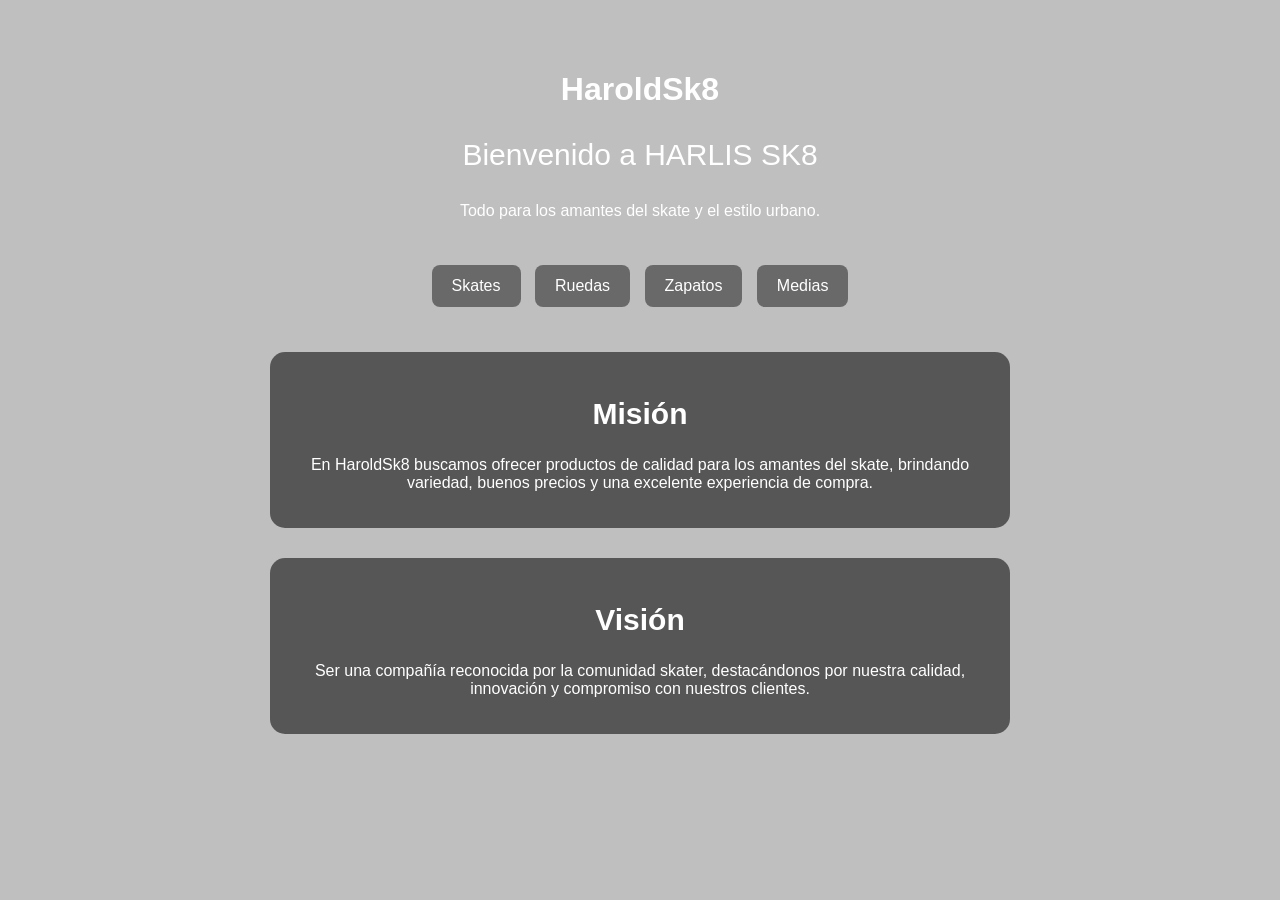
==== index.html @ 7a6e85af "Add files via upload" ====
<!DOCTYPE html>
<html lang="es">

<head>
    <meta charset="UTF-8">
    <title>HaroldSk8 - Tienda</title>
    <link rel="stylesheet" href="style.css">
</head>

<body>

    <div class="contenido">

        <h1>HaroldSk8</h1>

        <p class="bienvenida">
            Bienvenido a HARLIS SK8
        </p>

        <p>
            Todo para los amantes del skate y el estilo urbano.
        </p>

        <nav>
            <a href="Skate.html">Skates</a>
            <a href="Ruedas.html">Ruedas</a>
            <a href="Zapatos.html">Zapatos</a>
            <a href="medias.html">Medias</a>
        </nav>

        <section>
            <h2>Misión</h2>

            <p>
                En HaroldSk8 buscamos ofrecer productos de calidad
                para los amantes del skate, brindando variedad,
                buenos precios y una excelente experiencia de compra.
            </p>
        </section>

        <section>
            <h2>Visión</h2>

            <p>
                Ser una compañía reconocida por la comunidad skater,
                destacándonos por nuestra calidad, innovación y
                compromiso con nuestros clientes.
            </p>
        </section>

    </div>

</body>
</html>
---- style.css ----
html,
body {
    margin: 0;
    min-height: 100%;
}

body {
    font-family: Arial, sans-serif;
    text-align: center;
    color: white;

   background-image: url("./Imagenes/fondo.jpg");
    background-size: cover;
    background-position: center;
    background-repeat: no-repeat;
    background-attachment: fixed;
}

.contenido {
    min-height: 100vh;
    box-sizing: border-box;
    padding: 50px 20px;

    /* Capa oscura TRANSPARENTE encima de la imagen */
    background-color: rgba(0, 0, 0, 0.25);
}

h1 {
    h1 {
    font-family: Impact, "Arial Black", sans-serif;
    font-size: 75px;
    font-weight: 900;
    letter-spacing: 5px;
    text-transform: uppercase;

    color: white;

    text-shadow:
        4px 4px 0 #000,
        8px 8px 0 rgba(0, 0, 0, 0.5);

    transform: rotate(-2deg);

    margin: 0 0 20px;
}
}

.bienvenida {
    font-size: 30px;
}

nav {
    margin: 40px 0;
}

nav a {
    color: white;
    text-decoration: none;

    background-color: rgba(0, 0, 0, 0.45);

    padding: 12px 20px;
    margin: 5px;

    border-radius: 8px;
    display: inline-block;
}

nav a:hover {
    background-color: white;
    color: black;
}

section {
    max-width: 700px;
    margin: 30px auto;
    padding: 20px;

    background-color: rgba(0, 0, 0, 0.55);
    border-radius: 15px;
}

h2 {
    font-size: 30px;
}
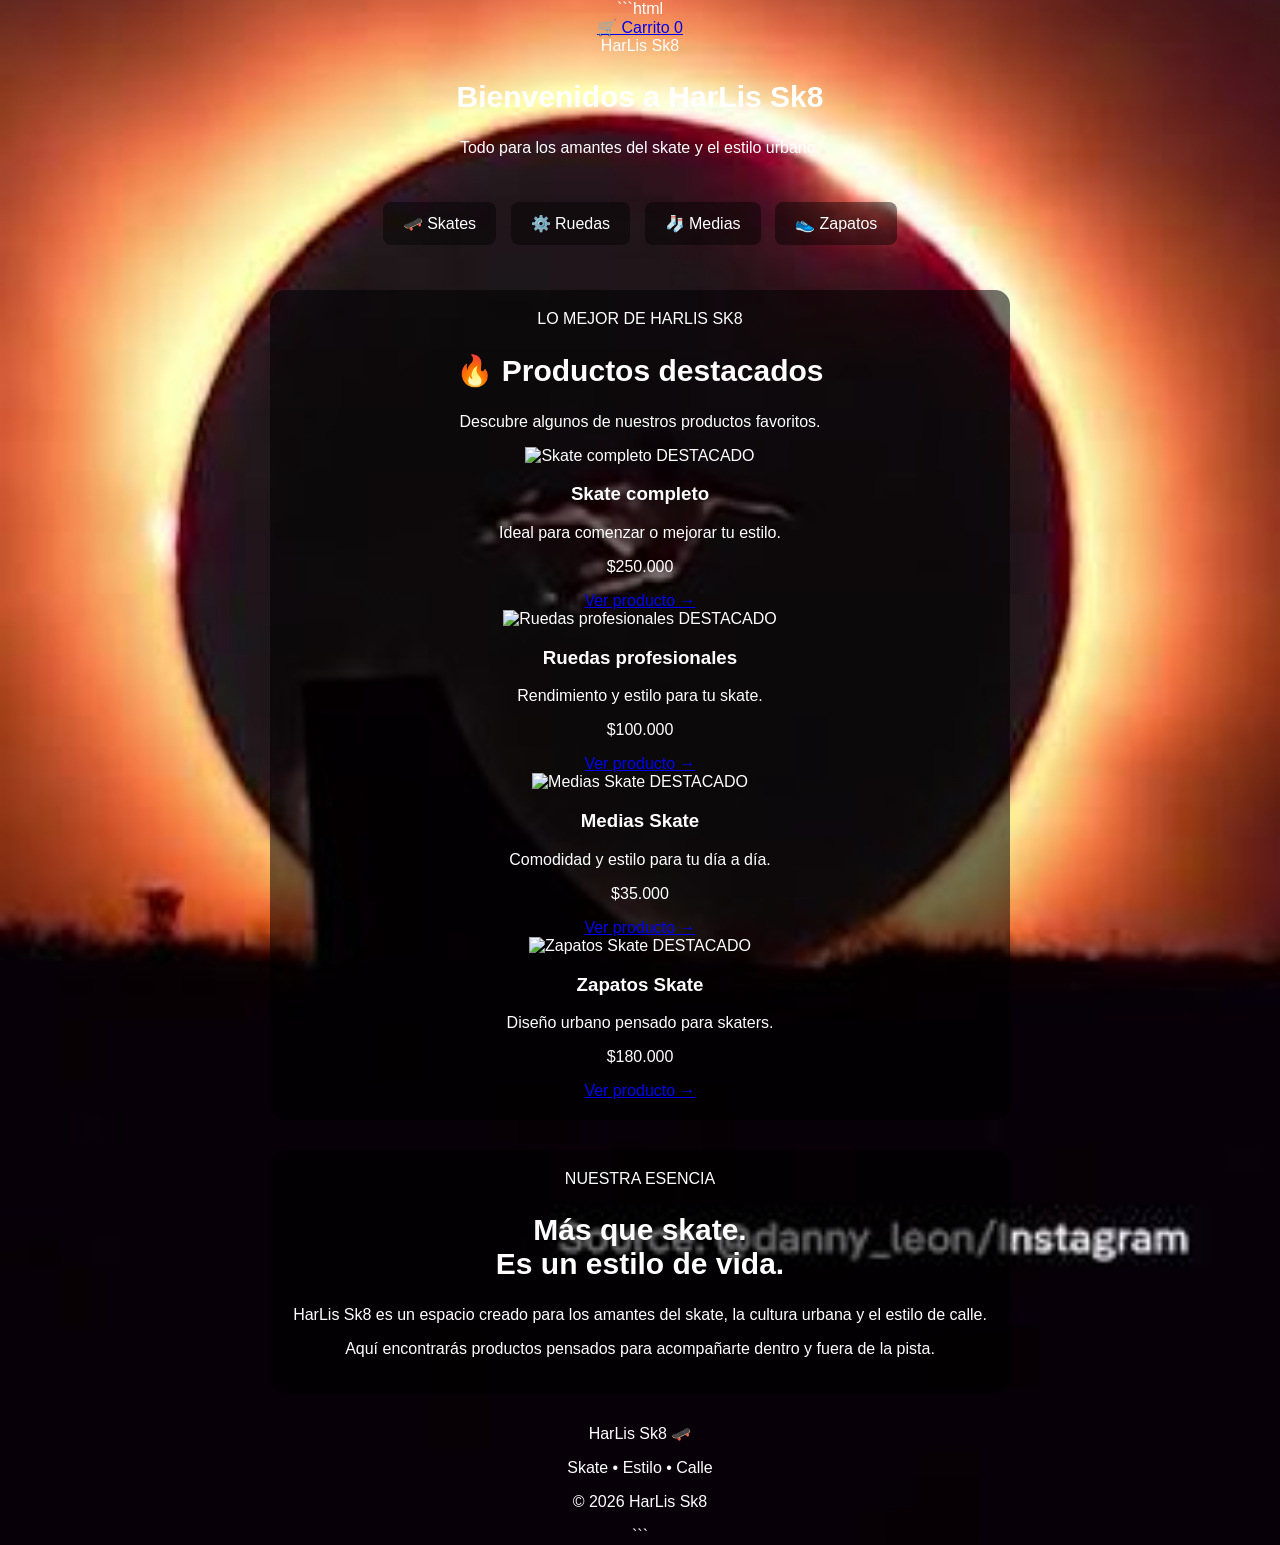
==== commit 888e1e25: "Update index.html" ====
--- a/index.html
+++ b/index.html
@@ -1,54 +1,484 @@
+```html
 <!DOCTYPE html>
 <html lang="es">
 
 <head>
+
     <meta charset="UTF-8">
-    <title>HaroldSk8 - Tienda</title>
-    <link rel="stylesheet" href="style.css">
+
+    <meta
+        name="viewport"
+        content="width=device-width, initial-scale=1.0"
+    >
+
+    <title>HarLis Sk8 | Skate & Estilo Urbano</title>
+
+    <link
+        rel="stylesheet"
+        href="style.css"
+    >
+
 </head>
 
+
 <body>
 
-    <div class="contenido">
-
-        <h1>HaroldSk8</h1>
-
-        <p class="bienvenida">
-            Bienvenido a HARLIS SK8
+
+    <!-- =====================================
+         PORTADA PRINCIPAL
+    ====================================== -->
+
+    <header class="portada">
+
+
+        <!-- CARRITO -->
+
+        <a
+            href="Carrito.html"
+            class="boton-carrito"
+        >
+
+            🛒 Carrito
+
+            <span id="contador-carrito">
+                0
+            </span>
+
+        </a>
+
+
+
+        <div class="contenido-portada">
+
+
+            <!-- LOGO -->
+
+            <div class="logo">
+
+                HarLis
+                <span>Sk8</span>
+
+            </div>
+
+
+
+            <!-- BIENVENIDA -->
+
+            <h2>
+
+                Bienvenidos a HarLis Sk8
+
+            </h2>
+
+
+            <p>
+
+                Todo para los amantes
+                del skate y el estilo urbano.
+
+            </p>
+
+
+
+            <!-- =================================
+                 MENÚ
+            ================================== -->
+
+            <nav>
+
+                <a href="Skate.html">
+                    🛹 Skates
+                </a>
+
+                <a href="Ruedas.html">
+                    ⚙️ Ruedas
+                </a>
+
+                <a href="Medias.html">
+                    🧦 Medias
+                </a>
+
+                <a href="Zapatos.html">
+                    👟 Zapatos
+                </a>
+
+            </nav>
+
+
+        </div>
+
+    </header>
+
+
+
+    <!-- =====================================
+         PRODUCTOS DESTACADOS
+    ====================================== -->
+
+    <section class="destacados">
+
+
+        <div class="titulo-seccion">
+
+
+            <span>
+                LO MEJOR DE HARLIS SK8
+            </span>
+
+
+            <h2>
+                🔥 Productos destacados
+            </h2>
+
+
+            <p>
+                Descubre algunos de nuestros
+                productos favoritos.
+            </p>
+
+
+        </div>
+
+
+
+        <!-- =================================
+             PRODUCTOS
+        ================================== -->
+
+        <div class="productos">
+
+
+
+            <!-- ==============================
+                 SKATE
+            =============================== -->
+
+            <article class="producto">
+
+
+                <div class="imagen-producto">
+
+
+                    <img
+                        src="Imagenes/Skate.jpg"
+                        alt="Skate completo"
+                    >
+
+
+                    <span class="etiqueta">
+                        DESTACADO
+                    </span>
+
+
+                </div>
+
+
+
+                <div class="producto-info">
+
+
+                    <h3>
+                        Skate completo
+                    </h3>
+
+
+                    <p class="descripcion">
+                        Ideal para comenzar
+                        o mejorar tu estilo.
+                    </p>
+
+
+                    <p class="precio">
+                        $250.000
+                    </p>
+
+
+                    <a
+                        href="Skate.html"
+                        class="boton"
+                    >
+                        Ver producto →
+                    </a>
+
+
+                </div>
+
+
+            </article>
+
+
+
+            <!-- ==============================
+                 RUEDAS
+            =============================== -->
+
+            <article class="producto">
+
+
+                <div class="imagen-producto">
+
+
+                    <img
+                        src="Imagenes/Ruedas (2).jpg"
+                        alt="Ruedas profesionales"
+                    >
+
+
+                    <span class="etiqueta">
+                        DESTACADO
+                    </span>
+
+
+                </div>
+
+
+
+                <div class="producto-info">
+
+
+                    <h3>
+                        Ruedas profesionales
+                    </h3>
+
+
+                    <p class="descripcion">
+                        Rendimiento y estilo
+                        para tu skate.
+                    </p>
+
+
+                    <p class="precio">
+                        $100.000
+                    </p>
+
+
+                    <a
+                        href="Ruedas.html"
+                        class="boton"
+                    >
+                        Ver producto →
+                    </a>
+
+
+                </div>
+
+
+            </article>
+
+
+
+            <!-- ==============================
+                 MEDIAS
+            =============================== -->
+
+            <article class="producto">
+
+
+                <div class="imagen-producto">
+
+
+                    <img
+                        src="Imagenes/Medias.jpg"
+                        alt="Medias Skate"
+                    >
+
+
+                    <span class="etiqueta">
+                        DESTACADO
+                    </span>
+
+
+                </div>
+
+
+
+                <div class="producto-info">
+
+
+                    <h3>
+                        Medias Skate
+                    </h3>
+
+
+                    <p class="descripcion">
+                        Comodidad y estilo
+                        para tu día a día.
+                    </p>
+
+
+                    <p class="precio">
+                        $35.000
+                    </p>
+
+
+                    <a
+                        href="Medias.html"
+                        class="boton"
+                    >
+                        Ver producto →
+                    </a>
+
+
+                </div>
+
+
+            </article>
+
+
+
+            <!-- ==============================
+                 ZAPATOS
+            =============================== -->
+
+            <article class="producto">
+
+
+                <div class="imagen-producto">
+
+
+                    <img
+                        src="Imagenes/zapatos.jpg"
+                        alt="Zapatos Skate"
+                    >
+
+
+                    <span class="etiqueta">
+                        DESTACADO
+                    </span>
+
+
+                </div>
+
+
+
+                <div class="producto-info">
+
+
+                    <h3>
+                        Zapatos Skate
+                    </h3>
+
+
+                    <p class="descripcion">
+                        Diseño urbano pensado
+                        para skaters.
+                    </p>
+
+
+                    <p class="precio">
+                        $180.000
+                    </p>
+
+
+                    <a
+                        href="Zapatos.html"
+                        class="boton"
+                    >
+                        Ver producto →
+                    </a>
+
+
+                </div>
+
+
+            </article>
+
+
+        </div>
+
+
+    </section>
+
+
+
+    <!-- =====================================
+         SOBRE HARLIS SK8
+    ====================================== -->
+
+    <section class="sobre">
+
+
+        <div class="sobre-contenido">
+
+
+            <span class="mini-titulo">
+                NUESTRA ESENCIA
+            </span>
+
+
+            <h2>
+
+                Más que skate.
+                <br>
+                Es un estilo de vida.
+
+            </h2>
+
+
+            <p>
+
+                HarLis Sk8 es un espacio creado
+                para los amantes del skate,
+                la cultura urbana y el estilo
+                de calle.
+
+            </p>
+
+
+            <p>
+
+                Aquí encontrarás productos
+                pensados para acompañarte
+                dentro y fuera de la pista.
+
+            </p>
+
+
+        </div>
+
+
+    </section>
+
+
+
+    <!-- =====================================
+         FOOTER
+    ====================================== -->
+
+    <footer>
+
+
+        <div class="footer-logo">
+
+            HarLis
+            <span>Sk8</span>
+            🛹
+
+        </div>
+
+
+        <p>
+            Skate • Estilo • Calle
         </p>
 
-        <p>
-            Todo para los amantes del skate y el estilo urbano.
+
+        <p class="copyright">
+            © 2026 HarLis Sk8
         </p>
 
-        <nav>
-            <a href="Skate.html">Skates</a>
-            <a href="Ruedas.html">Ruedas</a>
-            <a href="Zapatos.html">Zapatos</a>
-            <a href="medias.html">Medias</a>
-        </nav>
-
-        <section>
-            <h2>Misión</h2>
-
-            <p>
-                En HaroldSk8 buscamos ofrecer productos de calidad
-                para los amantes del skate, brindando variedad,
-                buenos precios y una excelente experiencia de compra.
-            </p>
-        </section>
-
-        <section>
-            <h2>Visión</h2>
-
-            <p>
-                Ser una compañía reconocida por la comunidad skater,
-                destacándonos por nuestra calidad, innovación y
-                compromiso con nuestros clientes.
-            </p>
-        </section>
-
-    </div>
+
+    </footer>
+
+
+
+    <!-- =====================================
+         JAVASCRIPT DEL CARRITO
+    ====================================== -->
+
+    <script src="carrito.js"></script>
+
 
 </body>
-</html>+
+</html>
+```
--- a/style.css
+++ b/style.css
@@ -9,7 +9,7 @@
     text-align: center;
     color: white;
 
-   background-image: url("./Imagenes/fondo.jpg");
+    background-image: url("fondo.jpg");
     background-size: cover;
     background-position: center;
     background-repeat: no-repeat;
@@ -21,12 +21,10 @@
     box-sizing: border-box;
     padding: 50px 20px;
 
-    /* Capa oscura TRANSPARENTE encima de la imagen */
     background-color: rgba(0, 0, 0, 0.25);
 }
 
 h1 {
-    h1 {
     font-family: Impact, "Arial Black", sans-serif;
     font-size: 75px;
     font-weight: 900;
@@ -42,7 +40,6 @@
     transform: rotate(-2deg);
 
     margin: 0 0 20px;
-}
 }
 
 .bienvenida {
@@ -82,4 +79,4 @@
 
 h2 {
     font-size: 30px;
-}+}
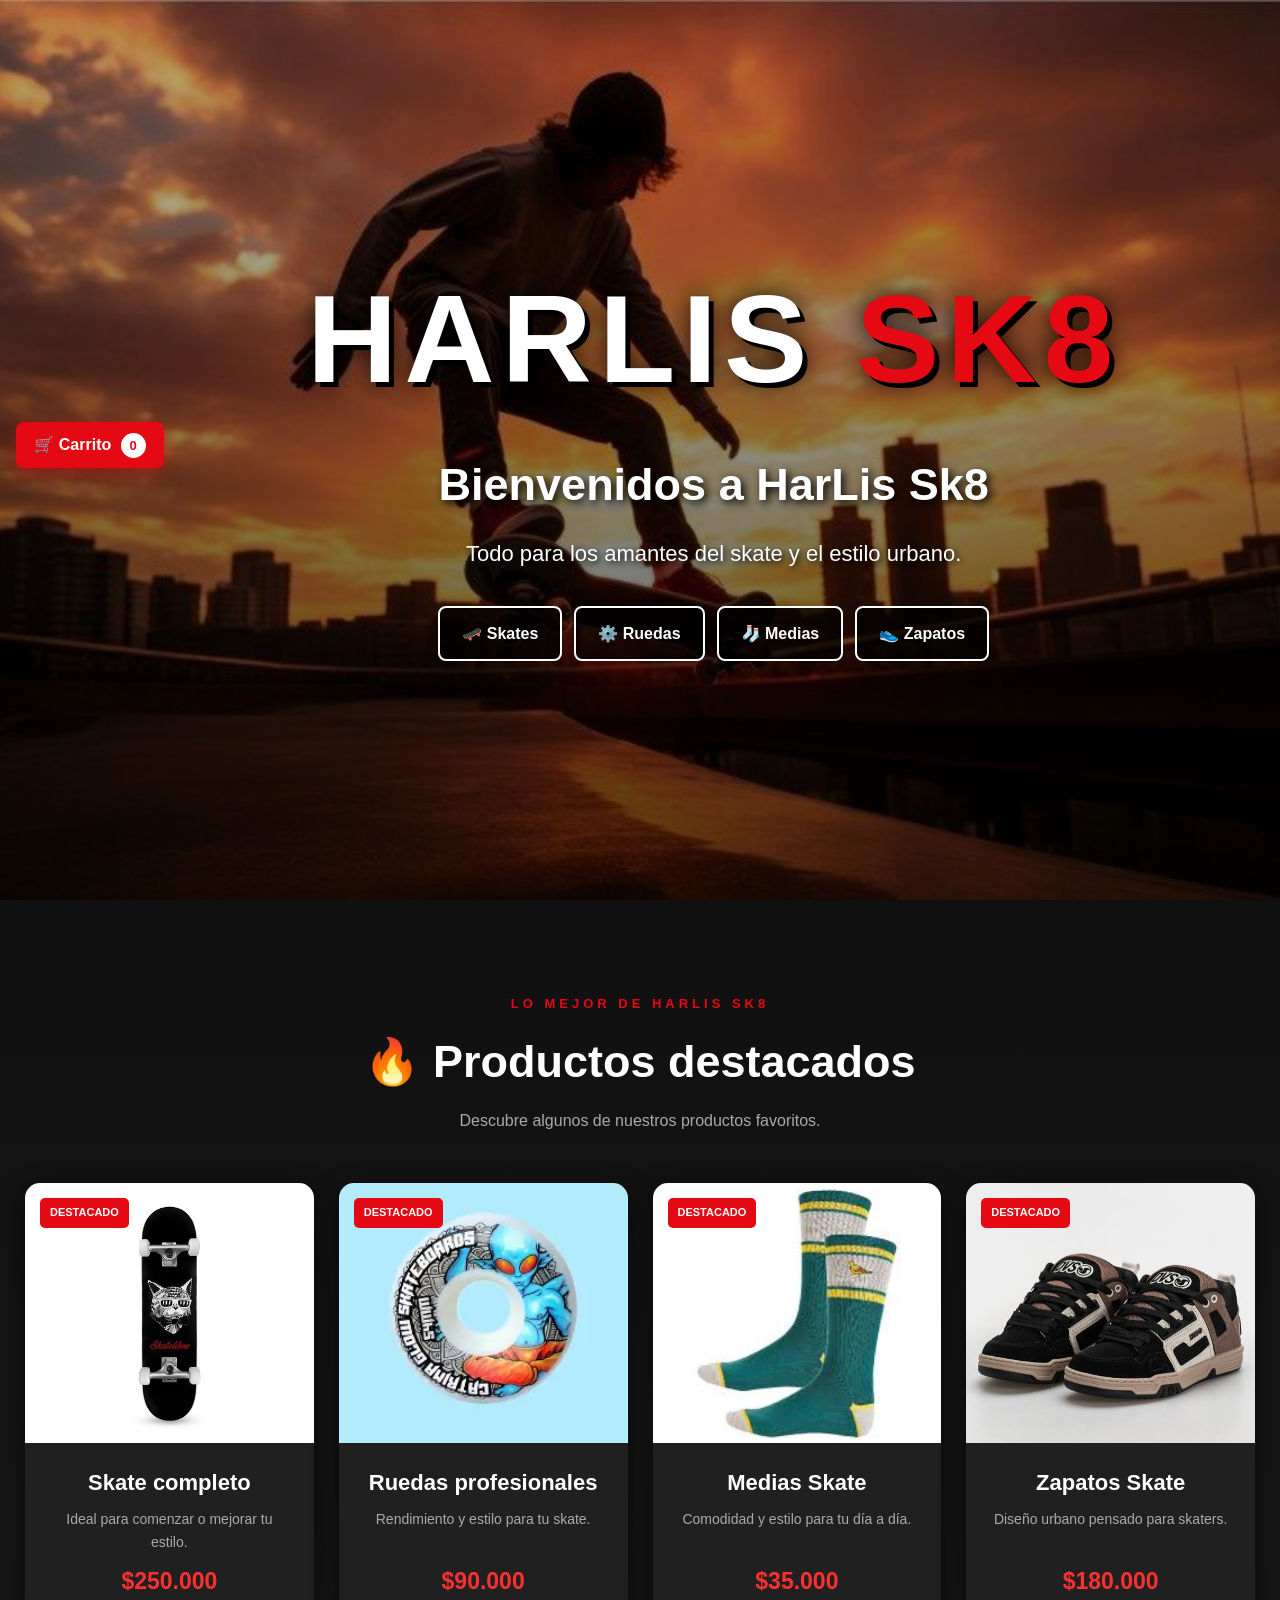
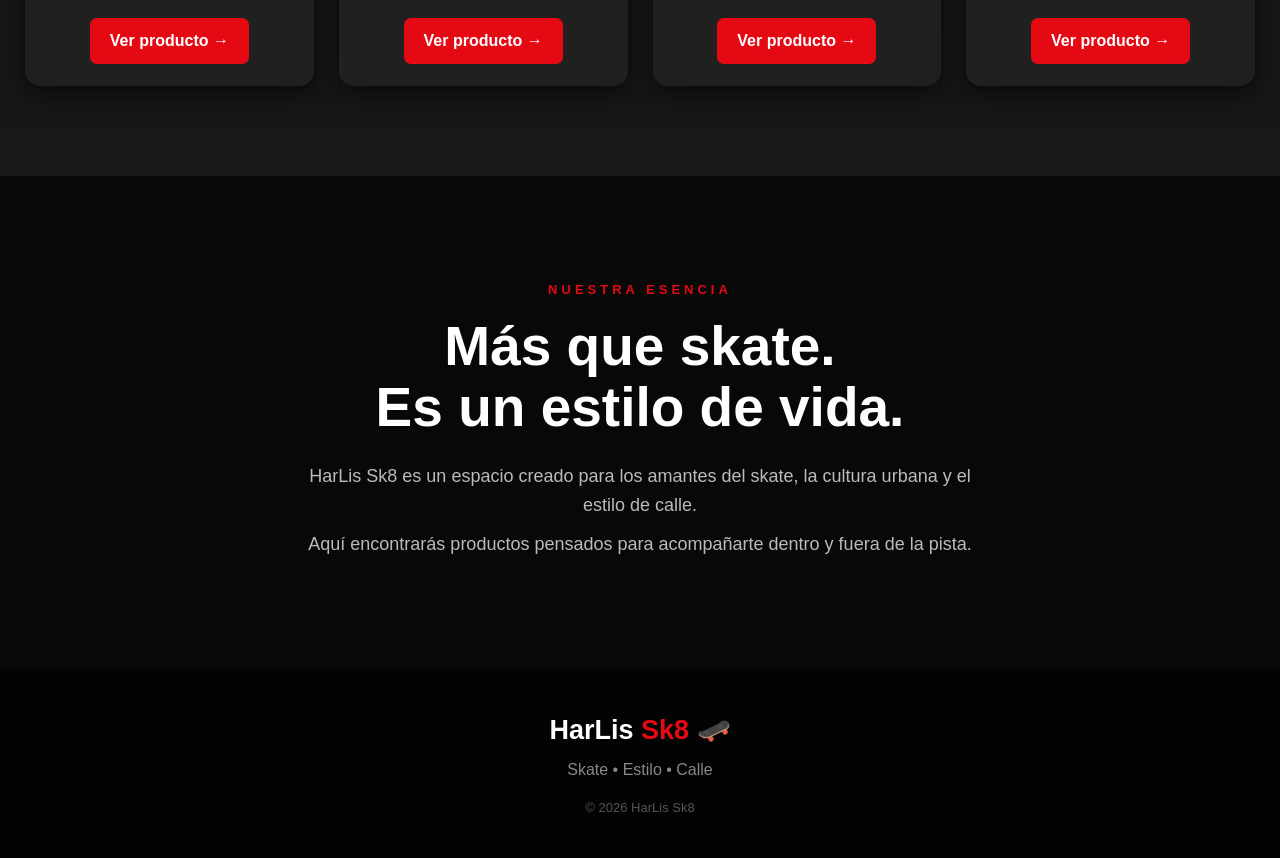
==== commit 058cdc8a: "Actualizacion Harlis Sk8" ====
--- a/index.html
+++ b/index.html
@@ -1,484 +1,535 @@
-```html
-<!DOCTYPE html>
-<html lang="es">
-
-<head>
-
-    <meta charset="UTF-8">
-
-    <meta
-        name="viewport"
-        content="width=device-width, initial-scale=1.0"
-    >
-
-    <title>HarLis Sk8 | Skate & Estilo Urbano</title>
-
-    <link
-        rel="stylesheet"
-        href="style.css"
-    >
-
-</head>
-
-
-<body>
-
-
-    <!-- =====================================
-         PORTADA PRINCIPAL
-    ====================================== -->
-
-    <header class="portada">
-
-
-        <!-- CARRITO -->
-
-        <a
-            href="Carrito.html"
-            class="boton-carrito"
-        >
-
-            🛒 Carrito
-
-            <span id="contador-carrito">
-                0
-            </span>
-
-        </a>
-
-
-
-        <div class="contenido-portada">
-
-
-            <!-- LOGO -->
-
-            <div class="logo">
-
-                HarLis
-                <span>Sk8</span>
-
-            </div>
-
-
-
-            <!-- BIENVENIDA -->
-
-            <h2>
-
-                Bienvenidos a HarLis Sk8
-
-            </h2>
-
-
-            <p>
-
-                Todo para los amantes
-                del skate y el estilo urbano.
-
-            </p>
-
-
-
-            <!-- =================================
-                 MENÚ
-            ================================== -->
-
-            <nav>
-
-                <a href="Skate.html">
-                    🛹 Skates
-                </a>
-
-                <a href="Ruedas.html">
-                    ⚙️ Ruedas
-                </a>
-
-                <a href="Medias.html">
-                    🧦 Medias
-                </a>
-
-                <a href="Zapatos.html">
-                    👟 Zapatos
-                </a>
-
-            </nav>
-
-
-        </div>
-
-    </header>
-
-
-
-    <!-- =====================================
-         PRODUCTOS DESTACADOS
-    ====================================== -->
-
-    <section class="destacados">
-
-
-        <div class="titulo-seccion">
-
-
-            <span>
-                LO MEJOR DE HARLIS SK8
-            </span>
-
-
-            <h2>
-                🔥 Productos destacados
-            </h2>
-
-
-            <p>
-                Descubre algunos de nuestros
-                productos favoritos.
-            </p>
-
-
-        </div>
-
-
-
-        <!-- =================================
-             PRODUCTOS
-        ================================== -->
-
-        <div class="productos">
-
-
-
-            <!-- ==============================
-                 SKATE
-            =============================== -->
-
-            <article class="producto">
-
-
-                <div class="imagen-producto">
-
-
-                    <img
-                        src="Imagenes/Skate.jpg"
-                        alt="Skate completo"
-                    >
-
-
-                    <span class="etiqueta">
-                        DESTACADO
-                    </span>
-
-
-                </div>
-
-
-
-                <div class="producto-info">
-
-
-                    <h3>
-                        Skate completo
-                    </h3>
-
-
-                    <p class="descripcion">
-                        Ideal para comenzar
-                        o mejorar tu estilo.
-                    </p>
-
-
-                    <p class="precio">
-                        $250.000
-                    </p>
-
-
-                    <a
-                        href="Skate.html"
-                        class="boton"
-                    >
-                        Ver producto →
-                    </a>
-
-
-                </div>
-
-
-            </article>
-
-
-
-            <!-- ==============================
-                 RUEDAS
-            =============================== -->
-
-            <article class="producto">
-
-
-                <div class="imagen-producto">
-
-
-                    <img
-                        src="Imagenes/Ruedas (2).jpg"
-                        alt="Ruedas profesionales"
-                    >
-
-
-                    <span class="etiqueta">
-                        DESTACADO
-                    </span>
-
-
-                </div>
-
-
-
-                <div class="producto-info">
-
-
-                    <h3>
-                        Ruedas profesionales
-                    </h3>
-
-
-                    <p class="descripcion">
-                        Rendimiento y estilo
-                        para tu skate.
-                    </p>
-
-
-                    <p class="precio">
-                        $100.000
-                    </p>
-
-
-                    <a
-                        href="Ruedas.html"
-                        class="boton"
-                    >
-                        Ver producto →
-                    </a>
-
-
-                </div>
-
-
-            </article>
-
-
-
-            <!-- ==============================
-                 MEDIAS
-            =============================== -->
-
-            <article class="producto">
-
-
-                <div class="imagen-producto">
-
-
-                    <img
-                        src="Imagenes/Medias.jpg"
-                        alt="Medias Skate"
-                    >
-
-
-                    <span class="etiqueta">
-                        DESTACADO
-                    </span>
-
-
-                </div>
-
-
-
-                <div class="producto-info">
-
-
-                    <h3>
-                        Medias Skate
-                    </h3>
-
-
-                    <p class="descripcion">
-                        Comodidad y estilo
-                        para tu día a día.
-                    </p>
-
-
-                    <p class="precio">
-                        $35.000
-                    </p>
-
-
-                    <a
-                        href="Medias.html"
-                        class="boton"
-                    >
-                        Ver producto →
-                    </a>
-
-
-                </div>
-
-
-            </article>
-
-
-
-            <!-- ==============================
-                 ZAPATOS
-            =============================== -->
-
-            <article class="producto">
-
-
-                <div class="imagen-producto">
-
-
-                    <img
-                        src="Imagenes/zapatos.jpg"
-                        alt="Zapatos Skate"
-                    >
-
-
-                    <span class="etiqueta">
-                        DESTACADO
-                    </span>
-
-
-                </div>
-
-
-
-                <div class="producto-info">
-
-
-                    <h3>
-                        Zapatos Skate
-                    </h3>
-
-
-                    <p class="descripcion">
-                        Diseño urbano pensado
-                        para skaters.
-                    </p>
-
-
-                    <p class="precio">
-                        $180.000
-                    </p>
-
-
-                    <a
-                        href="Zapatos.html"
-                        class="boton"
-                    >
-                        Ver producto →
-                    </a>
-
-
-                </div>
-
-
-            </article>
-
-
-        </div>
-
-
-    </section>
-
-
-
-    <!-- =====================================
-         SOBRE HARLIS SK8
-    ====================================== -->
-
-    <section class="sobre">
-
-
-        <div class="sobre-contenido">
-
-
-            <span class="mini-titulo">
-                NUESTRA ESENCIA
-            </span>
-
-
-            <h2>
-
-                Más que skate.
-                <br>
-                Es un estilo de vida.
-
-            </h2>
-
-
-            <p>
-
-                HarLis Sk8 es un espacio creado
-                para los amantes del skate,
-                la cultura urbana y el estilo
-                de calle.
-
-            </p>
-
-
-            <p>
-
-                Aquí encontrarás productos
-                pensados para acompañarte
-                dentro y fuera de la pista.
-
-            </p>
-
-
-        </div>
-
-
-    </section>
-
-
-
-    <!-- =====================================
-         FOOTER
-    ====================================== -->
-
-    <footer>
-
-
-        <div class="footer-logo">
-
-            HarLis
-            <span>Sk8</span>
-            🛹
-
-        </div>
-
-
-        <p>
-            Skate • Estilo • Calle
-        </p>
-
-
-        <p class="copyright">
-            © 2026 HarLis Sk8
-        </p>
-
-
-    </footer>
-
-
-
-    <!-- =====================================
-         JAVASCRIPT DEL CARRITO
-    ====================================== -->
-
-    <script src="carrito.js"></script>
-
-
-</body>
-
-</html>
-```
+<!DOCTYPE html>
+<html lang="es">
+
+<head>
+
+    <meta charset="UTF-8">
+
+    <meta
+        name="viewport"
+        content="width=device-width, initial-scale=1.0"
+    >
+
+    <title>HarLis Sk8 | Skate & Estilo Urbano</title>
+
+    <link
+        rel="stylesheet"
+        href="style.css"
+    >
+
+</head>
+
+
+<body>
+
+
+    <!-- =====================================
+         PORTADA PRINCIPAL
+    ====================================== -->
+
+    <header class="portada">
+
+
+        <!-- =================================
+             CARRITO
+        ================================== -->
+
+        <a
+            href="Carrito.html"
+            class="boton-carrito"
+        >
+
+            🛒 Carrito
+
+            <span id="contador-carrito">
+                0
+            </span>
+
+        </a>
+
+
+
+        <!-- =================================
+             CONTENIDO PORTADA
+        ================================== -->
+
+        <div class="contenido-portada">
+
+
+            <div class="logo">
+
+                HarLis <span>Sk8</span>
+
+            </div>
+
+
+            <h2>
+
+                Bienvenidos a HarLis Sk8
+
+            </h2>
+
+
+            <p>
+
+                Todo para los amantes del skate
+                y el estilo urbano.
+
+            </p>
+
+
+
+            <!-- =================================
+                 MENÚ PRINCIPAL
+            ================================== -->
+
+            <nav>
+
+
+                <a href="Skate.html">
+
+                    🛹 Skates
+
+                </a>
+
+
+                <a href="Ruedas.html">
+
+                    ⚙️ Ruedas
+
+                </a>
+
+
+                <a href="Medias.html">
+
+                    🧦 Medias
+
+                </a>
+
+
+                <a href="Zapatos.html">
+
+                    👟 Zapatos
+
+                </a>
+
+
+            </nav>
+
+
+        </div>
+
+
+    </header>
+
+
+
+    <!-- =====================================
+         PRODUCTOS DESTACADOS
+    ====================================== -->
+
+    <section class="destacados">
+
+
+        <div class="titulo-seccion">
+
+
+            <span>
+                LO MEJOR DE HARLIS SK8
+            </span>
+
+
+            <h2>
+
+                🔥 Productos destacados
+
+            </h2>
+
+
+            <p>
+
+                Descubre algunos de nuestros
+                productos favoritos.
+
+            </p>
+
+
+        </div>
+
+
+
+        <div class="productos">
+
+
+            <!-- =================================
+                 SKATE
+            ================================== -->
+
+            <article class="producto">
+
+
+                <div class="imagen-producto">
+
+
+                    <img
+                        src="Imagenes/Skate.jpg"
+                        alt="Skate completo"
+                    >
+
+
+                    <span class="etiqueta">
+
+                        DESTACADO
+
+                    </span>
+
+
+                </div>
+
+
+                <div class="producto-info">
+
+
+                    <h3>
+
+                        Skate completo
+
+                    </h3>
+
+
+                    <p class="descripcion">
+
+                        Ideal para comenzar
+                        o mejorar tu estilo.
+
+                    </p>
+
+
+                    <p class="precio">
+
+                        $250.000
+
+                    </p>
+
+
+                    <a
+                        href="Skate.html"
+                        class="boton"
+                    >
+
+                        Ver producto →
+
+                    </a>
+
+
+                </div>
+
+
+            </article>
+
+
+
+            <!-- =================================
+                 RUEDAS
+            ================================== -->
+
+            <article class="producto">
+
+
+                <div class="imagen-producto">
+
+
+                    <img
+                        src="Imagenes/Ruedas (2).jpg"
+                        alt="Ruedas profesionales"
+                    >
+
+
+                    <span class="etiqueta">
+
+                        DESTACADO
+
+                    </span>
+
+
+                </div>
+
+
+                <div class="producto-info">
+
+
+                    <h3>
+
+                        Ruedas profesionales
+
+                    </h3>
+
+
+                    <p class="descripcion">
+
+                        Rendimiento y estilo
+                        para tu skate.
+
+                    </p>
+
+
+                    <p class="precio">
+
+                        $90.000
+
+                    </p>
+
+
+                    <a
+                        href="Ruedas.html"
+                        class="boton"
+                    >
+
+                        Ver producto →
+
+                    </a>
+
+
+                </div>
+
+
+            </article>
+
+
+
+            <!-- =================================
+                 MEDIAS
+            ================================== -->
+
+            <article class="producto">
+
+
+                <div class="imagen-producto">
+
+
+                    <img
+                        src="Imagenes/Medias.jpg"
+                        alt="Medias Skate"
+                    >
+
+
+                    <span class="etiqueta">
+
+                        DESTACADO
+
+                    </span>
+
+
+                </div>
+
+
+                <div class="producto-info">
+
+
+                    <h3>
+
+                        Medias Skate
+
+                    </h3>
+
+
+                    <p class="descripcion">
+
+                        Comodidad y estilo
+                        para tu día a día.
+
+                    </p>
+
+
+                    <p class="precio">
+
+                        $35.000
+
+                    </p>
+
+
+                    <a
+                        href="Medias.html"
+                        class="boton"
+                    >
+
+                        Ver producto →
+
+                    </a>
+
+
+                </div>
+
+
+            </article>
+
+
+
+            <!-- =================================
+                 ZAPATOS
+            ================================== -->
+
+            <article class="producto">
+
+
+                <div class="imagen-producto">
+
+
+                    <img
+                        src="Imagenes/zapatos.jpg"
+                        alt="Zapatos Skate"
+                    >
+
+
+                    <span class="etiqueta">
+
+                        DESTACADO
+
+                    </span>
+
+
+                </div>
+
+
+                <div class="producto-info">
+
+
+                    <h3>
+
+                        Zapatos Skate
+
+                    </h3>
+
+
+                    <p class="descripcion">
+
+                        Diseño urbano pensado
+                        para skaters.
+
+                    </p>
+
+
+                    <p class="precio">
+
+                        $180.000
+
+                    </p>
+
+
+                    <a
+                        href="Zapatos.html"
+                        class="boton"
+                    >
+
+                        Ver producto →
+
+                    </a>
+
+
+                </div>
+
+
+            </article>
+
+
+        </div>
+
+
+    </section>
+
+
+
+    <!-- =====================================
+         SOBRE HARLIS SK8
+    ====================================== -->
+
+    <section class="sobre">
+
+
+        <div class="sobre-contenido">
+
+
+            <span class="mini-titulo">
+
+                NUESTRA ESENCIA
+
+            </span>
+
+
+            <h2>
+
+                Más que skate.
+                <br>
+                Es un estilo de vida.
+
+            </h2>
+
+
+            <p>
+
+                HarLis Sk8 es un espacio creado
+                para los amantes del skate,
+                la cultura urbana y el estilo
+                de calle.
+
+            </p>
+
+
+            <p>
+
+                Aquí encontrarás productos
+                pensados para acompañarte
+                dentro y fuera de la pista.
+
+            </p>
+
+
+        </div>
+
+
+    </section>
+
+
+
+    <!-- =====================================
+         FOOTER
+    ====================================== -->
+
+    <footer>
+
+
+        <div class="footer-logo">
+
+            HarLis <span>Sk8</span> 🛹
+
+        </div>
+
+
+        <p>
+
+            Skate • Estilo • Calle
+
+        </p>
+
+
+        <p class="copyright">
+
+            © 2026 HarLis Sk8
+
+        </p>
+
+
+    </footer>
+
+
+
+    <!-- =====================================
+         JAVASCRIPT DEL CARRITO
+    ====================================== -->
+
+    <script src="carrito.js"></script>
+
+
+</body>
+
+</html>
--- a/style.css
+++ b/style.css
@@ -1,82 +1,1734 @@
-html,
-body {
-    margin: 0;
-    min-height: 100%;
-}
-
-body {
-    font-family: Arial, sans-serif;
-    text-align: center;
-    color: white;
-
-    background-image: url("fondo.jpg");
-    background-size: cover;
-    background-position: center;
-    background-repeat: no-repeat;
-    background-attachment: fixed;
-}
-
-.contenido {
-    min-height: 100vh;
-    box-sizing: border-box;
-    padding: 50px 20px;
-
-    background-color: rgba(0, 0, 0, 0.25);
-}
-
-h1 {
-    font-family: Impact, "Arial Black", sans-serif;
-    font-size: 75px;
-    font-weight: 900;
-    letter-spacing: 5px;
-    text-transform: uppercase;
-
-    color: white;
-
-    text-shadow:
-        4px 4px 0 #000,
-        8px 8px 0 rgba(0, 0, 0, 0.5);
-
-    transform: rotate(-2deg);
-
-    margin: 0 0 20px;
-}
-
-.bienvenida {
-    font-size: 30px;
-}
-
-nav {
-    margin: 40px 0;
-}
-
-nav a {
-    color: white;
-    text-decoration: none;
-
-    background-color: rgba(0, 0, 0, 0.45);
-
-    padding: 12px 20px;
-    margin: 5px;
-
-    border-radius: 8px;
-    display: inline-block;
-}
-
-nav a:hover {
-    background-color: white;
-    color: black;
-}
-
-section {
-    max-width: 700px;
-    margin: 30px auto;
-    padding: 20px;
-
-    background-color: rgba(0, 0, 0, 0.55);
-    border-radius: 15px;
-}
-
-h2 {
-    font-size: 30px;
-}
+/* =========================================
+   HARLIS SK8
+   ESTILO COMPLETO
+========================================= */
+
+
+/* =========================================
+   RESET
+========================================= */
+
+* {
+    margin: 0;
+    padding: 0;
+    box-sizing: border-box;
+}
+
+
+html {
+    scroll-behavior: smooth;
+}
+
+
+body {
+
+    font-family:
+        Arial,
+        Helvetica,
+        sans-serif;
+
+    background: #0b0b0b;
+
+    color: white;
+
+    line-height: 1.6;
+}
+
+
+/* =========================================
+   PORTADA PRINCIPAL
+========================================= */
+
+.portada {
+
+    min-height: 100vh;
+
+    position: relative;
+
+    display: flex;
+
+    justify-content: center;
+
+    align-items: center;
+
+    text-align: center;
+
+    background-image:
+
+        linear-gradient(
+            rgba(0, 0, 0, 0.25),
+            rgba(0, 0, 0, 0.65)
+        ),
+
+        url("Imagenes/portada.jpg");
+
+    background-size: cover;
+
+    background-position: center;
+
+    background-repeat: no-repeat;
+}
+
+
+/* CONTENIDO DE PORTADA */
+
+.contenido-portada {
+
+    width: 100%;
+
+    max-width: 1100px;
+
+    padding: 40px 20px;
+}
+
+
+/* =========================================
+   LOGO
+========================================= */
+
+.logo {
+
+    font-size:
+        clamp(
+            65px,
+            11vw,
+            125px
+        );
+
+    font-weight: 900;
+
+    text-transform: uppercase;
+
+    letter-spacing: 7px;
+
+    color: white;
+
+    text-shadow:
+
+        5px 5px 0 #000,
+
+        0 0 25px
+        rgba(
+            0,
+            0,
+            0,
+            0.9
+        );
+
+    margin-bottom: 10px;
+}
+
+
+.logo span {
+
+    color: #e50914;
+}
+
+
+/* =========================================
+   BIENVENIDA
+========================================= */
+
+.contenido-portada h2 {
+
+    font-size:
+        clamp(
+            28px,
+            4vw,
+            45px
+        );
+
+    margin-bottom: 15px;
+
+    text-shadow:
+        3px 3px 8px black;
+}
+
+
+.contenido-portada p {
+
+    font-size:
+        clamp(
+            16px,
+            2vw,
+            22px
+        );
+
+    margin-bottom: 35px;
+
+    text-shadow:
+        2px 2px 6px black;
+}
+
+
+/* =========================================
+   MENÚ PRINCIPAL
+========================================= */
+
+nav {
+
+    display: flex;
+
+    justify-content: center;
+
+    flex-wrap: wrap;
+
+    gap: 12px;
+}
+
+
+nav a {
+
+    display: inline-block;
+
+    padding:
+        13px 22px;
+
+    color: white;
+
+    background:
+        rgba(
+            0,
+            0,
+            0,
+            0.75
+        );
+
+    border:
+        2px solid white;
+
+    border-radius: 8px;
+
+    text-decoration: none;
+
+    font-weight: bold;
+
+    transition:
+        all 0.3s ease;
+}
+
+
+nav a:hover {
+
+    background: #e50914;
+
+    border-color: #e50914;
+
+    transform:
+        translateY(-5px)
+        scale(1.05);
+
+    box-shadow:
+        0 8px 20px
+        rgba(
+            229,
+            9,
+            20,
+            0.5
+        );
+}
+
+
+/* =========================================
+   PRODUCTOS DESTACADOS
+========================================= */
+
+.destacados {
+
+    padding:
+        90px 25px;
+
+    background:
+        linear-gradient(
+            #101010,
+            #181818
+        );
+
+    text-align: center;
+}
+
+
+/* TITULO */
+
+.titulo-seccion span {
+
+    font-size: 13px;
+
+    letter-spacing: 4px;
+
+    color: #e50914;
+
+    font-weight: bold;
+}
+
+
+.titulo-seccion h2 {
+
+    font-size:
+        clamp(
+            32px,
+            5vw,
+            45px
+        );
+
+    margin:
+        10px 0;
+}
+
+
+.titulo-seccion p {
+
+    color: #aaa;
+
+    margin-bottom: 50px;
+}
+
+
+/* =========================================
+   GRID DE PRODUTOS
+========================================= */
+
+.productos {
+
+    max-width: 1250px;
+
+    margin: auto;
+
+    display: grid;
+
+    grid-template-columns:
+        repeat(
+            4,
+            1fr
+        );
+
+    gap: 25px;
+}
+
+
+/* =========================================
+   TARJETAS
+========================================= */
+
+.producto {
+
+    background: #202020;
+
+    border-radius: 15px;
+
+    overflow: hidden;
+
+    box-shadow:
+        0 8px 25px
+        rgba(
+            0,
+            0,
+            0,
+            0.6
+        );
+
+    transition:
+        transform 0.3s ease,
+        box-shadow 0.3s ease;
+}
+
+
+.producto:hover {
+
+    transform:
+        translateY(-10px);
+
+    box-shadow:
+        0 18px 35px
+        rgba(
+            0,
+            0,
+            0,
+            0.8
+        );
+}
+
+
+/* =========================================
+   IMAGEN DE PRODUCTO
+========================================= */
+
+.imagen-producto {
+
+    position: relative;
+
+    overflow: hidden;
+}
+
+
+.imagen-producto img {
+
+    width: 100%;
+
+    height: 260px;
+
+    display: block;
+
+    object-fit: cover;
+
+    transition:
+        transform 0.5s ease;
+}
+
+
+.producto:hover
+.imagen-producto img {
+
+    transform:
+        scale(1.08);
+}
+
+
+/* =========================================
+   ETIQUETA
+========================================= */
+
+.etiqueta {
+
+    position: absolute;
+
+    top: 15px;
+
+    left: 15px;
+
+    padding:
+        6px 10px;
+
+    background: #e50914;
+
+    border-radius: 5px;
+
+    font-size: 11px;
+
+    font-weight: bold;
+}
+
+
+/* =========================================
+   INFORMACIÓN PRODUCTO
+========================================= */
+
+.producto-info {
+
+    padding: 22px;
+}
+
+
+.producto h3 {
+
+    font-size: 22px;
+
+    margin-bottom: 8px;
+}
+
+
+.descripcion {
+
+    color: #aaa;
+
+    font-size: 14px;
+
+    min-height: 45px;
+
+    margin-bottom: 10px;
+}
+
+
+.precio {
+
+    font-size: 23px;
+
+    font-weight: bold;
+
+    color: #ff3030;
+
+    margin-bottom: 18px;
+}
+
+
+/* =========================================
+   BOTÓN
+========================================= */
+
+.boton {
+
+    display: inline-block;
+
+    padding:
+        10px 20px;
+
+    background: #e50914;
+
+    color: white;
+
+    border-radius: 7px;
+
+    text-decoration: none;
+
+    font-weight: bold;
+
+    transition:
+        all 0.3s ease;
+}
+
+
+.boton:hover {
+
+    background: #ff3030;
+
+    transform:
+        scale(1.05);
+}
+
+
+/* =========================================
+   SOBRE HARLIS SK8
+========================================= */
+
+.sobre {
+
+    padding:
+        100px 25px;
+
+    background: #080808;
+
+    text-align: center;
+}
+
+
+.sobre-contenido {
+
+    max-width: 800px;
+
+    margin: auto;
+}
+
+
+.mini-titulo {
+
+    color: #e50914;
+
+    font-size: 13px;
+
+    letter-spacing: 4px;
+
+    font-weight: bold;
+}
+
+
+.sobre h2 {
+
+    font-size:
+        clamp(
+            35px,
+            5vw,
+            55px
+        );
+
+    line-height: 1.1;
+
+    margin:
+        15px 0 25px;
+}
+
+
+.sobre p {
+
+    color: #bbb;
+
+    font-size: 18px;
+
+    max-width: 700px;
+
+    margin:
+        10px auto;
+}
+
+
+/* =========================================
+   FOOTER
+========================================= */
+
+footer {
+
+    text-align: center;
+
+    padding:
+        40px 20px;
+
+    background: #030303;
+
+    color: #888;
+}
+
+
+.footer-logo {
+
+    font-size: 27px;
+
+    font-weight: bold;
+
+    color: white;
+
+    margin-bottom: 5px;
+}
+
+
+.footer-logo span {
+
+    color: #e50914;
+}
+
+
+.copyright {
+
+    margin-top: 15px;
+
+    font-size: 13px;
+
+    color: #555;
+}
+
+
+/* =========================================
+   PÁGINAS DE CATEGORÍAS
+========================================= */
+
+.pagina-skates {
+
+    margin: 0;
+
+    min-height: 100vh;
+
+    color: white;
+
+    background-image:
+
+        linear-gradient(
+            rgba(0, 0, 0, 0.55),
+            rgba(0, 0, 0, 0.75)
+        ),
+
+        url("Imagenes/portada.jpg");
+
+    background-size: cover;
+
+    background-position: center;
+
+    background-attachment: fixed;
+
+    background-repeat: no-repeat;
+}
+
+
+/* =========================================
+   ENCABEZADO CATEGORÍA
+========================================= */
+
+.encabezado-categoria {
+
+    text-align: center;
+
+    padding:
+        35px 20px 15px;
+}
+
+
+.encabezado-categoria h1 {
+
+    font-size: 55px;
+
+    margin:
+        20px 0 5px;
+
+    text-shadow:
+        4px 4px 8px black;
+}
+
+
+.encabezado-categoria p {
+
+    font-size: 18px;
+
+    color: #ddd;
+
+    margin-bottom: 20px;
+}
+
+
+/* =========================================
+   BOTÓN VOLVER
+========================================= */
+
+.volver {
+
+    display: inline-block;
+
+    padding:
+        10px 18px;
+
+    color: white;
+
+    background:
+        rgba(
+            0,
+            0,
+            0,
+            0.8
+        );
+
+    border:
+        2px solid white;
+
+    border-radius: 7px;
+
+    text-decoration: none;
+
+    font-weight: bold;
+
+    transition: 0.3s;
+}
+
+
+.volver:hover {
+
+    background: #e50914;
+
+    border-color: #e50914;
+}
+
+
+/* =========================================
+   BOTÓN CARRITO
+========================================= */
+
+.boton-carrito {
+
+    display: inline-block;
+
+    padding:
+        10px 18px;
+
+    margin-bottom: 10px;
+
+    color: white;
+
+    background: #e50914;
+
+    border-radius: 8px;
+
+    text-decoration: none;
+
+    font-weight: bold;
+
+    box-shadow:
+        0 5px 15px
+        rgba(
+            229,
+            9,
+            20,
+            0.4
+        );
+
+    transition: 0.3s;
+}
+
+
+.boton-carrito:hover {
+
+    background: #ff3030;
+
+    transform:
+        translateY(-3px);
+}
+
+
+#contador-carrito {
+
+    display: inline-flex;
+
+    align-items: center;
+
+    justify-content: center;
+
+    min-width: 25px;
+
+    height: 25px;
+
+    margin-left: 5px;
+
+    padding: 3px 7px;
+
+    background: white;
+
+    color: #e50914;
+
+    border-radius: 50%;
+
+    font-size: 13px;
+
+    font-weight: bold;
+}
+
+
+/* =========================================
+   CATÁLOGO
+========================================= */
+
+.catalogo {
+
+    width: 90%;
+
+    max-width: 1000px;
+
+    margin:
+        20px auto 70px;
+
+    display: grid;
+
+    grid-template-columns:
+        repeat(
+            2,
+            1fr
+        );
+
+    gap: 30px;
+}
+
+
+/* =========================================
+   TARJETA SKATE
+========================================= */
+
+.tarjeta-skate {
+
+    background:
+        rgba(
+            15,
+            15,
+            15,
+            0.90
+        );
+
+    border-radius: 15px;
+
+    overflow: hidden;
+
+    border:
+        1px solid
+        rgba(
+            255,
+            255,
+            255,
+            0.2
+        );
+
+    box-shadow:
+        0 10px 30px
+        rgba(
+            0,
+            0,
+            0,
+            0.8
+        );
+
+    transition:
+        transform 0.3s ease;
+}
+
+
+.tarjeta-skate:hover {
+
+    transform:
+        translateY(-8px);
+}
+
+
+/* =========================================
+   FOTO SKATE
+========================================= */
+
+.foto-skate {
+
+    width: 100%;
+
+    height: 260px;
+
+    position: relative;
+
+    display: flex;
+
+    align-items: center;
+
+    justify-content: center;
+
+    background: #181818;
+
+    overflow: hidden;
+}
+
+
+.foto-skate img {
+
+    width: 100%;
+
+    height: 100%;
+
+    object-fit: contain;
+
+    display: block;
+
+    transition:
+        transform 0.4s ease;
+}
+
+
+.tarjeta-skate:hover
+.foto-skate img {
+
+    transform:
+        scale(1.06);
+}
+
+
+/* =========================================
+   ETIQUETA CATEGORÍA
+========================================= */
+
+.etiqueta-producto {
+
+    position: absolute;
+
+    top: 12px;
+
+    left: 12px;
+
+    padding:
+        6px 10px;
+
+    background: #e50914;
+
+    border-radius: 5px;
+
+    font-size: 11px;
+
+    font-weight: bold;
+}
+
+
+/* =========================================
+   INFORMACIÓN SKATE
+========================================= */
+
+.info-skate {
+
+    padding: 20px;
+
+    text-align: center;
+}
+
+
+.info-skate h2 {
+
+    font-size: 25px;
+
+    margin-bottom: 8px;
+}
+
+
+.info-skate p {
+
+    color: #bbb;
+
+    font-size: 15px;
+
+    margin-bottom: 15px;
+}
+
+
+.precio-skate {
+
+    font-size: 25px;
+
+    font-weight: bold;
+
+    color: #ff3030;
+
+    margin-bottom: 18px;
+}
+
+
+.info-skate button {
+
+    width: 100%;
+
+    padding: 12px;
+
+    border: none;
+
+    border-radius: 7px;
+
+    background: #e50914;
+
+    color: white;
+
+    font-size: 16px;
+
+    font-weight: bold;
+
+    cursor: pointer;
+
+    transition: 0.3s;
+}
+
+
+.info-skate button:hover {
+
+    background: #ff3030;
+
+    transform:
+        scale(1.02);
+}
+
+
+/* =========================================
+   CARRITO
+========================================= */
+
+.contenedor-carrito {
+
+    width: 90%;
+
+    max-width: 1100px;
+
+    margin:
+        40px auto 80px;
+
+    display: grid;
+
+    grid-template-columns:
+        1fr 320px;
+
+    gap: 30px;
+
+    align-items: start;
+}
+
+
+/* =========================================
+   LISTA
+========================================= */
+
+.lista-carrito {
+
+    display: flex;
+
+    flex-direction: column;
+
+    gap: 20px;
+}
+
+
+/* =========================================
+   PRODUCTO DEL CARRITO
+========================================= */
+
+.item-carrito {
+
+    display: flex;
+
+    align-items: center;
+
+    gap: 25px;
+
+    padding: 20px;
+
+    background:
+        rgba(
+            20,
+            20,
+            20,
+            0.95
+        );
+
+    border:
+        1px solid
+        rgba(
+            255,
+            255,
+            255,
+            0.15
+        );
+
+    border-radius: 15px;
+
+    box-shadow:
+        0 10px 25px
+        rgba(
+            0,
+            0,
+            0,
+            0.6
+        );
+
+    transition:
+        transform 0.3s ease,
+        box-shadow 0.3s ease;
+}
+
+
+.item-carrito:hover {
+
+    transform:
+        translateY(-5px);
+
+    box-shadow:
+        0 15px 30px
+        rgba(
+            0,
+            0,
+            0,
+            0.8
+        );
+}
+
+
+/* =========================================
+   IMAGEN CARRITO
+========================================= */
+
+.imagen-carrito {
+
+    width: 180px;
+
+    height: 150px;
+
+    flex-shrink: 0;
+
+    overflow: hidden;
+
+    border-radius: 10px;
+
+    background: #111;
+}
+
+
+.imagen-carrito img {
+
+    width: 100%;
+
+    height: 100%;
+
+    object-fit: contain;
+
+    display: block;
+}
+
+
+/* =========================================
+   INFO CARRITO
+========================================= */
+
+.info-carrito {
+
+    flex: 1;
+}
+
+
+.info-carrito h2 {
+
+    font-size: 24px;
+
+    margin-bottom: 8px;
+}
+
+
+.precio-item {
+
+    color: #ff3030;
+
+    font-size: 20px;
+
+    font-weight: bold;
+
+    margin-bottom: 15px;
+}
+
+
+/* =========================================
+   CANTIDAD
+========================================= */
+
+.cantidad-carrito {
+
+    display: flex;
+
+    align-items: center;
+
+    gap: 12px;
+
+    margin-bottom: 12px;
+}
+
+
+.cantidad-carrito button {
+
+    width: 35px;
+
+    height: 35px;
+
+    border: none;
+
+    border-radius: 6px;
+
+    background: #e50914;
+
+    color: white;
+
+    font-size: 22px;
+
+    font-weight: bold;
+
+    cursor: pointer;
+
+    transition: 0.2s;
+}
+
+
+.cantidad-carrito button:hover {
+
+    background: #ff3030;
+
+    transform:
+        scale(1.08);
+}
+
+
+.cantidad-carrito span {
+
+    min-width: 30px;
+
+    text-align: center;
+
+    font-size: 18px;
+
+    font-weight: bold;
+}
+
+
+/* =========================================
+   SUBTOTAL
+========================================= */
+
+.subtotal {
+
+    color: #aaa;
+
+    margin-bottom: 12px;
+}
+
+
+.subtotal strong {
+
+    color: white;
+
+    font-size: 18px;
+}
+
+
+/* =========================================
+   ELIMINAR
+========================================= */
+
+.boton-eliminar {
+
+    border: none;
+
+    background: transparent;
+
+    color: #ff5555;
+
+    font-weight: bold;
+
+    cursor: pointer;
+
+    padding: 5px 0;
+
+    transition: 0.2s;
+}
+
+
+.boton-eliminar:hover {
+
+    color: #ff0000;
+
+    transform:
+        scale(1.05);
+}
+
+
+/* =========================================
+   RESUMEN
+========================================= */
+
+.resumen-carrito {
+
+    position: sticky;
+
+    top: 20px;
+
+    padding: 25px;
+
+    background:
+        rgba(
+            20,
+            20,
+            20,
+            0.95
+        );
+
+    border:
+        1px solid
+        rgba(
+            255,
+            255,
+            255,
+            0.15
+        );
+
+    border-radius: 15px;
+
+    box-shadow:
+        0 10px 30px
+        rgba(
+            0,
+            0,
+            0,
+            0.7
+        );
+
+    text-align: center;
+}
+
+
+.resumen-carrito h2 {
+
+    font-size: 25px;
+
+    margin-bottom: 10px;
+}
+
+
+.total-carrito {
+
+    color: #ff3030;
+
+    font-size: 32px;
+
+    font-weight: bold;
+
+    margin-bottom: 25px;
+}
+
+
+/* =========================================
+   BOTONES CARRITO
+========================================= */
+
+.boton-vaciar,
+.boton-finalizar {
+
+    width: 100%;
+
+    padding: 12px;
+
+    border: none;
+
+    border-radius: 7px;
+
+    font-size: 15px;
+
+    font-weight: bold;
+
+    cursor: pointer;
+
+    margin-top: 10px;
+
+    transition: 0.3s;
+}
+
+
+.boton-vaciar {
+
+    background: #333;
+
+    color: white;
+}
+
+
+.boton-vaciar:hover {
+
+    background: #555;
+
+    transform:
+        scale(1.02);
+}
+
+
+.boton-finalizar {
+
+    background: #e50914;
+
+    color: white;
+}
+
+
+.boton-finalizar:hover {
+
+    background: #ff3030;
+
+    transform:
+        scale(1.02);
+}
+
+
+/* =========================================
+   CARRITO VACÍO
+========================================= */
+
+.carrito-vacio {
+
+    padding:
+        60px 25px;
+
+    text-align: center;
+
+    background:
+        rgba(
+            20,
+            20,
+            20,
+            0.95
+        );
+
+    border-radius: 15px;
+
+    box-shadow:
+        0 10px 25px
+        rgba(
+            0,
+            0,
+            0,
+            0.6
+        );
+}
+
+
+.carrito-vacio h2 {
+
+    font-size: 30px;
+
+    margin-bottom: 15px;
+}
+
+
+.carrito-vacio p {
+
+    color: #aaa;
+
+    margin-bottom: 25px;
+}
+
+
+/* =========================================
+   MENSAJE CARRITO
+========================================= */
+
+.mensaje-carrito {
+
+    position: fixed;
+
+    right: 25px;
+
+    bottom: 25px;
+
+    z-index: 9999;
+
+    padding:
+        15px 20px;
+
+    background: #e50914;
+
+    color: white;
+
+    border-radius: 8px;
+
+    font-weight: bold;
+
+    box-shadow:
+        0 8px 25px
+        rgba(
+            0,
+            0,
+            0,
+            0.7
+        );
+
+    opacity: 0;
+
+    transform:
+        translateY(20px);
+
+    pointer-events: none;
+
+    transition:
+        all 0.3s ease;
+}
+
+
+.mensaje-carrito.mostrar {
+
+    opacity: 1;
+
+    transform:
+        translateY(0);
+}
+
+
+/* =========================================
+   TABLET
+========================================= */
+
+@media (max-width: 1050px) {
+
+    .productos {
+
+        grid-template-columns:
+            repeat(
+                2,
+                1fr
+            );
+
+        max-width: 800px;
+    }
+
+}
+
+
+/* =========================================
+   CELULAR
+========================================= */
+
+@media (max-width: 750px) {
+
+    .contenedor-carrito {
+
+        width: 92%;
+
+        grid-template-columns: 1fr;
+
+        gap: 25px;
+
+        margin-top: 25px;
+    }
+
+
+    .resumen-carrito {
+
+        position: static;
+
+        order: -1;
+    }
+
+
+    .item-carrito {
+
+        flex-direction: column;
+
+        text-align: center;
+
+        gap: 15px;
+    }
+
+
+    .imagen-carrito {
+
+        width: 100%;
+
+        height: 220px;
+    }
+
+
+    .info-carrito {
+
+        width: 100%;
+    }
+
+
+    .cantidad-carrito {
+
+        justify-content: center;
+    }
+
+
+    .info-carrito h2 {
+
+        font-size: 21px;
+    }
+
+
+    .total-carrito {
+
+        font-size: 28px;
+    }
+
+
+    .mensaje-carrito {
+
+        left: 15px;
+
+        right: 15px;
+
+        bottom: 15px;
+
+        text-align: center;
+    }
+
+}
+
+
+/* =========================================
+   CELULAR PEQUEÑO
+========================================= */
+
+@media (max-width: 600px) {
+
+    .portada {
+
+        min-height: 100vh;
+
+        background-position:
+            center center;
+    }
+
+
+    .contenido-portada {
+
+        padding:
+            25px 15px;
+    }
+
+
+    .logo {
+
+        font-size: 48px;
+
+        letter-spacing: 3px;
+    }
+
+
+    .contenido-portada h2 {
+
+        font-size: 27px;
+    }
+
+
+    .contenido-portada p {
+
+        font-size: 16px;
+
+        margin-bottom: 25px;
+    }
+
+
+    nav {
+
+        flex-direction: column;
+
+        align-items: center;
+
+        gap: 9px;
+    }
+
+
+    nav a {
+
+        width: 210px;
+
+        padding: 11px;
+    }
+
+
+    .destacados {
+
+        padding:
+            65px 15px;
+    }
+
+
+    .titulo-seccion h2 {
+
+        font-size: 30px;
+    }
+
+
+    .productos {
+
+        grid-template-columns: 1fr;
+
+        max-width: 430px;
+    }
+
+
+    .producto img {
+
+        height: 250px;
+    }
+
+
+    .sobre {
+
+        padding:
+            70px 20px;
+    }
+
+
+    .sobre h2 {
+
+        font-size: 35px;
+    }
+
+
+    .sobre p {
+
+        font-size: 16px;
+    }
+
+
+    .encabezado-categoria h1 {
+
+        font-size: 42px;
+    }
+
+
+    .catalogo {
+
+        width: 92%;
+
+        grid-template-columns: 1fr;
+
+        gap: 25px;
+    }
+
+
+    .foto-skate {
+
+        height: 240px;
+    }
+
+}
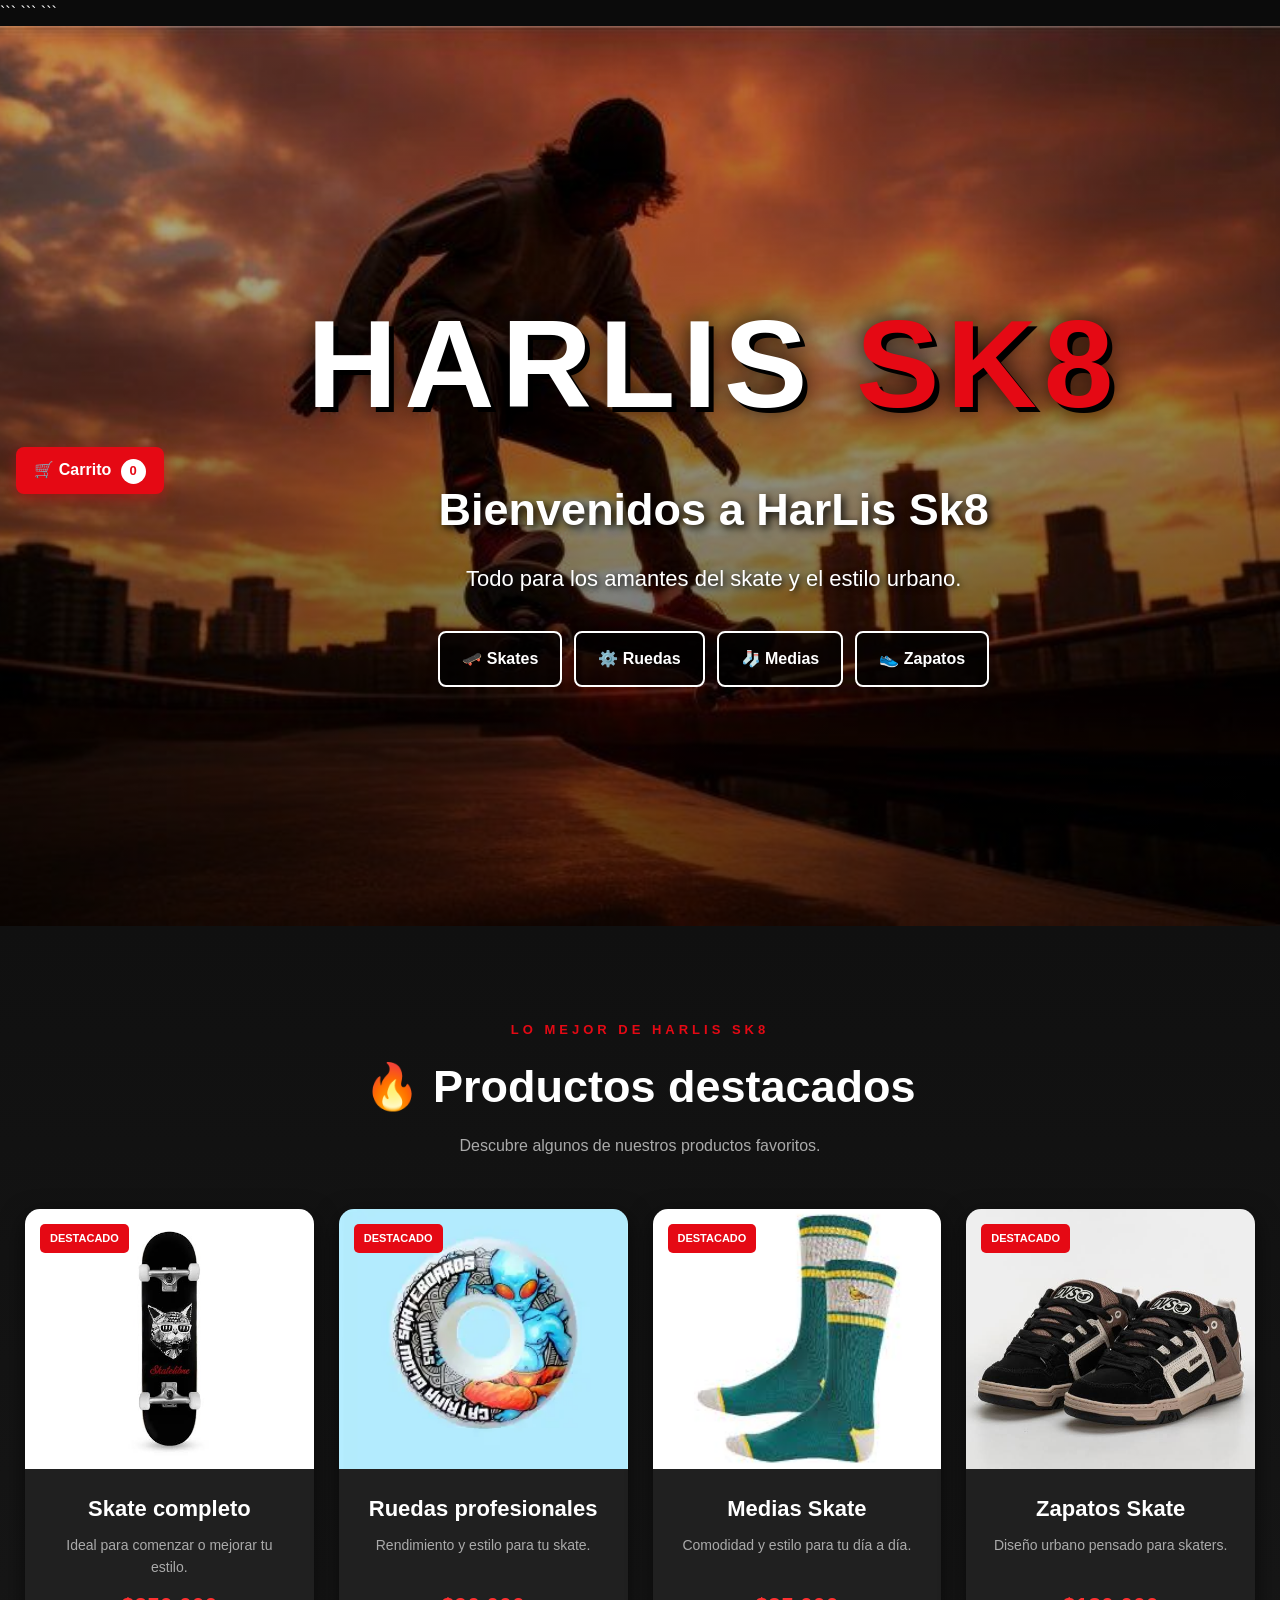
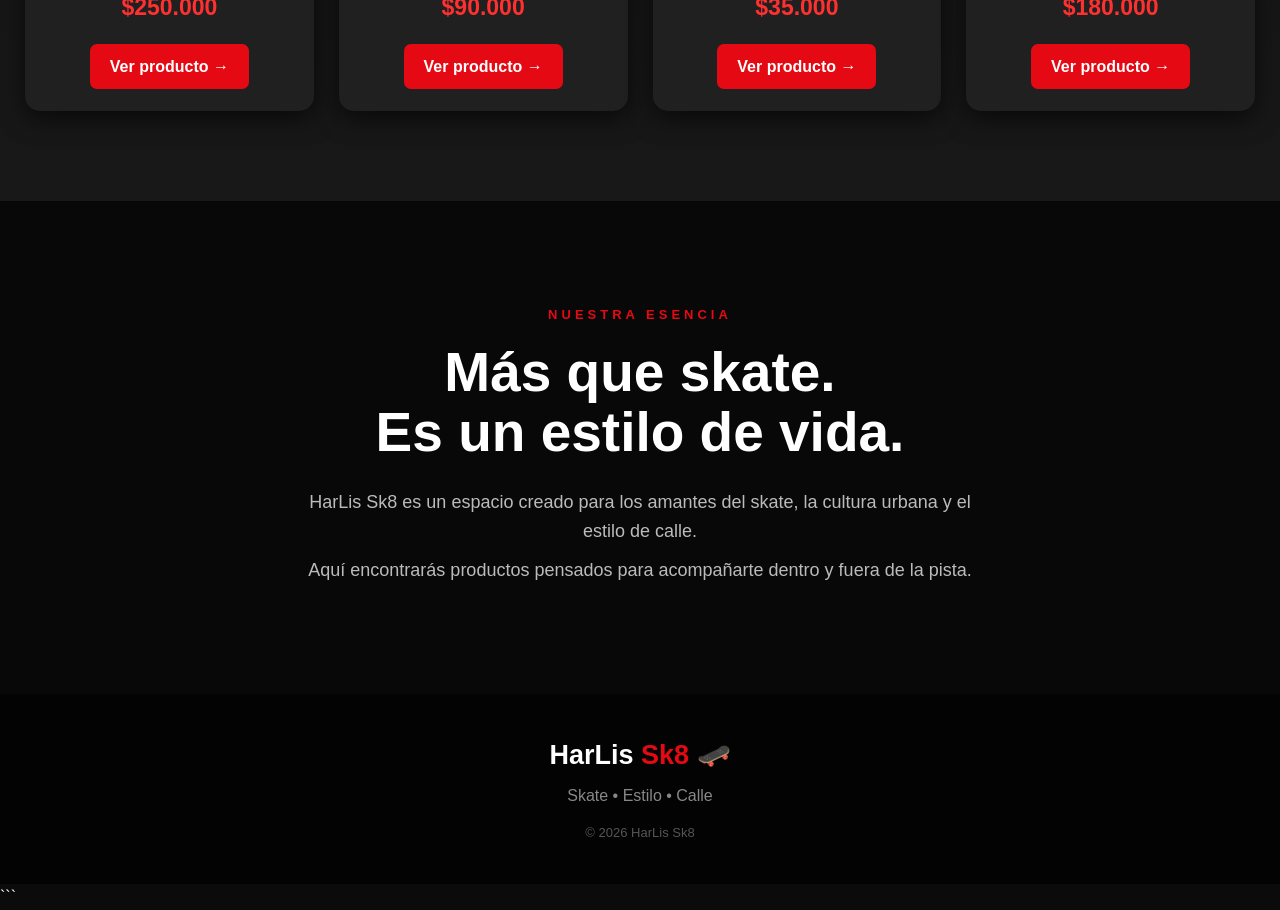
==== commit 283d5422: "corrige todas las rutas de index" ====
--- a/index.html
+++ b/index.html
@@ -1,535 +1,537 @@
 <!DOCTYPE html>
+
 <html lang="es">
 
 <head>
 
-    <meta charset="UTF-8">
-
-    <meta
-        name="viewport"
-        content="width=device-width, initial-scale=1.0"
+```
+<meta charset="UTF-8">
+
+<meta
+    name="viewport"
+    content="width=device-width, initial-scale=1.0"
+>
+
+<title>HarLis Sk8 | Skate & Estilo Urbano</title>
+
+<link
+    rel="stylesheet"
+    href="style.css"
+>
+```
+
+</head>
+
+<body>
+
+```
+<!-- =====================================
+     PORTADA PRINCIPAL
+====================================== -->
+
+<header class="portada">
+
+
+    <!-- =================================
+         CARRITO
+    ================================== -->
+
+    <a
+        href="carrito.html"
+        class="boton-carrito"
     >
 
-    <title>HarLis Sk8 | Skate & Estilo Urbano</title>
-
-    <link
-        rel="stylesheet"
-        href="style.css"
-    >
-
-</head>
-
-
-<body>
-
-
-    <!-- =====================================
-         PORTADA PRINCIPAL
-    ====================================== -->
-
-    <header class="portada">
+        🛒 Carrito
+
+        <span id="contador-carrito">
+            0
+        </span>
+
+    </a>
+
+
+
+    <!-- =================================
+         CONTENIDO PORTADA
+    ================================== -->
+
+    <div class="contenido-portada">
+
+
+        <div class="logo">
+
+            HarLis <span>Sk8</span>
+
+        </div>
+
+
+        <h2>
+
+            Bienvenidos a HarLis Sk8
+
+        </h2>
+
+
+        <p>
+
+            Todo para los amantes del skate
+            y el estilo urbano.
+
+        </p>
+
 
 
         <!-- =================================
-             CARRITO
+             MENÚ PRINCIPAL
         ================================== -->
 
-        <a
-            href="Carrito.html"
-            class="boton-carrito"
-        >
-
-            🛒 Carrito
-
-            <span id="contador-carrito">
-                0
-            </span>
-
-        </a>
-
+        <nav>
+
+
+            <a href="Skate.html">
+
+                🛹 Skates
+
+            </a>
+
+
+            <a href="Ruedas.html">
+
+                ⚙️ Ruedas
+
+            </a>
+
+
+            <a href="medias.html">
+
+                🧦 Medias
+
+            </a>
+
+
+            <a href="Zapatos.html">
+
+                👟 Zapatos
+
+            </a>
+
+
+        </nav>
+
+
+    </div>
+
+
+</header>
+
+
+
+<!-- =====================================
+     PRODUCTOS DESTACADOS
+====================================== -->
+
+<section class="destacados">
+
+
+    <div class="titulo-seccion">
+
+
+        <span>
+            LO MEJOR DE HARLIS SK8
+        </span>
+
+
+        <h2>
+
+            🔥 Productos destacados
+
+        </h2>
+
+
+        <p>
+
+            Descubre algunos de nuestros
+            productos favoritos.
+
+        </p>
+
+
+    </div>
+
+
+
+    <div class="productos">
 
 
         <!-- =================================
-             CONTENIDO PORTADA
+             SKATE
         ================================== -->
 
-        <div class="contenido-portada">
-
-
-            <div class="logo">
-
-                HarLis <span>Sk8</span>
-
-            </div>
-
-
-            <h2>
-
-                Bienvenidos a HarLis Sk8
-
-            </h2>
-
-
-            <p>
-
-                Todo para los amantes del skate
-                y el estilo urbano.
-
-            </p>
-
-
-
-            <!-- =================================
-                 MENÚ PRINCIPAL
-            ================================== -->
-
-            <nav>
-
-
-                <a href="Skate.html">
-
-                    🛹 Skates
+        <article class="producto">
+
+
+            <div class="imagen-producto">
+
+
+                <img
+                    src="Imagenes/Skate.jpg"
+                    alt="Skate completo"
+                >
+
+
+                <span class="etiqueta">
+
+                    DESTACADO
+
+                </span>
+
+
+            </div>
+
+
+            <div class="producto-info">
+
+
+                <h3>
+
+                    Skate completo
+
+                </h3>
+
+
+                <p class="descripcion">
+
+                    Ideal para comenzar
+                    o mejorar tu estilo.
+
+                </p>
+
+
+                <p class="precio">
+
+                    $250.000
+
+                </p>
+
+
+                <a
+                    href="Skate.html"
+                    class="boton"
+                >
+
+                    Ver producto →
 
                 </a>
 
 
-                <a href="Ruedas.html">
-
-                    ⚙️ Ruedas
+            </div>
+
+
+        </article>
+
+
+
+        <!-- =================================
+             RUEDAS
+        ================================== -->
+
+        <article class="producto">
+
+
+            <div class="imagen-producto">
+
+
+                <img
+                    src="Imagenes/Ruedas (2).jpg"
+                    alt="Ruedas profesionales"
+                >
+
+
+                <span class="etiqueta">
+
+                    DESTACADO
+
+                </span>
+
+
+            </div>
+
+
+            <div class="producto-info">
+
+
+                <h3>
+
+                    Ruedas profesionales
+
+                </h3>
+
+
+                <p class="descripcion">
+
+                    Rendimiento y estilo
+                    para tu skate.
+
+                </p>
+
+
+                <p class="precio">
+
+                    $90.000
+
+                </p>
+
+
+                <a
+                    href="Ruedas.html"
+                    class="boton"
+                >
+
+                    Ver producto →
 
                 </a>
 
 
-                <a href="Medias.html">
-
-                    🧦 Medias
+            </div>
+
+
+        </article>
+
+
+
+        <!-- =================================
+             MEDIAS
+        ================================== -->
+
+        <article class="producto">
+
+
+            <div class="imagen-producto">
+
+
+                <img
+                    src="Imagenes/Medias.jpg"
+                    alt="Medias Skate"
+                >
+
+
+                <span class="etiqueta">
+
+                    DESTACADO
+
+                </span>
+
+
+            </div>
+
+
+            <div class="producto-info">
+
+
+                <h3>
+
+                    Medias Skate
+
+                </h3>
+
+
+                <p class="descripcion">
+
+                    Comodidad y estilo
+                    para tu día a día.
+
+                </p>
+
+
+                <p class="precio">
+
+                    $35.000
+
+                </p>
+
+
+                <a
+                    href="medias.html"
+                    class="boton"
+                >
+
+                    Ver producto →
 
                 </a>
 
 
-                <a href="Zapatos.html">
-
-                    👟 Zapatos
+            </div>
+
+
+        </article>
+
+
+
+        <!-- =================================
+             ZAPATOS
+        ================================== -->
+
+        <article class="producto">
+
+
+            <div class="imagen-producto">
+
+
+                <img
+                    src="Imagenes/zapatos.jpg"
+                    alt="Zapatos Skate"
+                >
+
+
+                <span class="etiqueta">
+
+                    DESTACADO
+
+                </span>
+
+
+            </div>
+
+
+            <div class="producto-info">
+
+
+                <h3>
+
+                    Zapatos Skate
+
+                </h3>
+
+
+                <p class="descripcion">
+
+                    Diseño urbano pensado
+                    para skaters.
+
+                </p>
+
+
+                <p class="precio">
+
+                    $180.000
+
+                </p>
+
+
+                <a
+                    href="Zapatos.html"
+                    class="boton"
+                >
+
+                    Ver producto →
 
                 </a>
 
 
-            </nav>
-
-
-        </div>
-
-
-    </header>
-
-
-
-    <!-- =====================================
-         PRODUCTOS DESTACADOS
-    ====================================== -->
-
-    <section class="destacados">
-
-
-        <div class="titulo-seccion">
-
-
-            <span>
-                LO MEJOR DE HARLIS SK8
-            </span>
-
-
-            <h2>
-
-                🔥 Productos destacados
-
-            </h2>
-
-
-            <p>
-
-                Descubre algunos de nuestros
-                productos favoritos.
-
-            </p>
-
-
-        </div>
-
-
-
-        <div class="productos">
-
-
-            <!-- =================================
-                 SKATE
-            ================================== -->
-
-            <article class="producto">
-
-
-                <div class="imagen-producto">
-
-
-                    <img
-                        src="Imagenes/Skate.jpg"
-                        alt="Skate completo"
-                    >
-
-
-                    <span class="etiqueta">
-
-                        DESTACADO
-
-                    </span>
-
-
-                </div>
-
-
-                <div class="producto-info">
-
-
-                    <h3>
-
-                        Skate completo
-
-                    </h3>
-
-
-                    <p class="descripcion">
-
-                        Ideal para comenzar
-                        o mejorar tu estilo.
-
-                    </p>
-
-
-                    <p class="precio">
-
-                        $250.000
-
-                    </p>
-
-
-                    <a
-                        href="Skate.html"
-                        class="boton"
-                    >
-
-                        Ver producto →
-
-                    </a>
-
-
-                </div>
-
-
-            </article>
-
-
-
-            <!-- =================================
-                 RUEDAS
-            ================================== -->
-
-            <article class="producto">
-
-
-                <div class="imagen-producto">
-
-
-                    <img
-                        src="Imagenes/Ruedas (2).jpg"
-                        alt="Ruedas profesionales"
-                    >
-
-
-                    <span class="etiqueta">
-
-                        DESTACADO
-
-                    </span>
-
-
-                </div>
-
-
-                <div class="producto-info">
-
-
-                    <h3>
-
-                        Ruedas profesionales
-
-                    </h3>
-
-
-                    <p class="descripcion">
-
-                        Rendimiento y estilo
-                        para tu skate.
-
-                    </p>
-
-
-                    <p class="precio">
-
-                        $90.000
-
-                    </p>
-
-
-                    <a
-                        href="Ruedas.html"
-                        class="boton"
-                    >
-
-                        Ver producto →
-
-                    </a>
-
-
-                </div>
-
-
-            </article>
-
-
-
-            <!-- =================================
-                 MEDIAS
-            ================================== -->
-
-            <article class="producto">
-
-
-                <div class="imagen-producto">
-
-
-                    <img
-                        src="Imagenes/Medias.jpg"
-                        alt="Medias Skate"
-                    >
-
-
-                    <span class="etiqueta">
-
-                        DESTACADO
-
-                    </span>
-
-
-                </div>
-
-
-                <div class="producto-info">
-
-
-                    <h3>
-
-                        Medias Skate
-
-                    </h3>
-
-
-                    <p class="descripcion">
-
-                        Comodidad y estilo
-                        para tu día a día.
-
-                    </p>
-
-
-                    <p class="precio">
-
-                        $35.000
-
-                    </p>
-
-
-                    <a
-                        href="Medias.html"
-                        class="boton"
-                    >
-
-                        Ver producto →
-
-                    </a>
-
-
-                </div>
-
-
-            </article>
-
-
-
-            <!-- =================================
-                 ZAPATOS
-            ================================== -->
-
-            <article class="producto">
-
-
-                <div class="imagen-producto">
-
-
-                    <img
-                        src="Imagenes/zapatos.jpg"
-                        alt="Zapatos Skate"
-                    >
-
-
-                    <span class="etiqueta">
-
-                        DESTACADO
-
-                    </span>
-
-
-                </div>
-
-
-                <div class="producto-info">
-
-
-                    <h3>
-
-                        Zapatos Skate
-
-                    </h3>
-
-
-                    <p class="descripcion">
-
-                        Diseño urbano pensado
-                        para skaters.
-
-                    </p>
-
-
-                    <p class="precio">
-
-                        $180.000
-
-                    </p>
-
-
-                    <a
-                        href="Zapatos.html"
-                        class="boton"
-                    >
-
-                        Ver producto →
-
-                    </a>
-
-
-                </div>
-
-
-            </article>
-
-
-        </div>
-
-
-    </section>
-
-
-
-    <!-- =====================================
-         SOBRE HARLIS SK8
-    ====================================== -->
-
-    <section class="sobre">
-
-
-        <div class="sobre-contenido">
-
-
-            <span class="mini-titulo">
-
-                NUESTRA ESENCIA
-
-            </span>
-
-
-            <h2>
-
-                Más que skate.
-                <br>
-                Es un estilo de vida.
-
-            </h2>
-
-
-            <p>
-
-                HarLis Sk8 es un espacio creado
-                para los amantes del skate,
-                la cultura urbana y el estilo
-                de calle.
-
-            </p>
-
-
-            <p>
-
-                Aquí encontrarás productos
-                pensados para acompañarte
-                dentro y fuera de la pista.
-
-            </p>
-
-
-        </div>
-
-
-    </section>
-
-
-
-    <!-- =====================================
-         FOOTER
-    ====================================== -->
-
-    <footer>
-
-
-        <div class="footer-logo">
-
-            HarLis <span>Sk8</span> 🛹
-
-        </div>
+            </div>
+
+
+        </article>
+
+
+    </div>
+
+
+</section>
+
+
+
+<!-- =====================================
+     SOBRE HARLIS SK8
+====================================== -->
+
+<section class="sobre">
+
+
+    <div class="sobre-contenido">
+
+
+        <span class="mini-titulo">
+
+            NUESTRA ESENCIA
+
+        </span>
+
+
+        <h2>
+
+            Más que skate.
+            <br>
+            Es un estilo de vida.
+
+        </h2>
 
 
         <p>
 
-            Skate • Estilo • Calle
+            HarLis Sk8 es un espacio creado
+            para los amantes del skate,
+            la cultura urbana y el estilo
+            de calle.
 
         </p>
 
 
-        <p class="copyright">
-
-            © 2026 HarLis Sk8
+        <p>
+
+            Aquí encontrarás productos
+            pensados para acompañarte
+            dentro y fuera de la pista.
 
         </p>
 
 
-    </footer>
-
-
-
-    <!-- =====================================
-         JAVASCRIPT DEL CARRITO
-    ====================================== -->
-
-    <script src="carrito.js"></script>
-
+    </div>
+
+
+</section>
+
+
+
+<!-- =====================================
+     FOOTER
+====================================== -->
+
+<footer>
+
+
+    <div class="footer-logo">
+
+        HarLis <span>Sk8</span> 🛹
+
+    </div>
+
+
+    <p>
+
+        Skate • Estilo • Calle
+
+    </p>
+
+
+    <p class="copyright">
+
+        © 2026 HarLis Sk8
+
+    </p>
+
+
+</footer>
+
+
+
+<!-- =====================================
+     JAVASCRIPT DEL CARRITO
+====================================== -->
+
+<script src="carrito.js"></script>
+```
 
 </body>
 
-</html>+</html>
